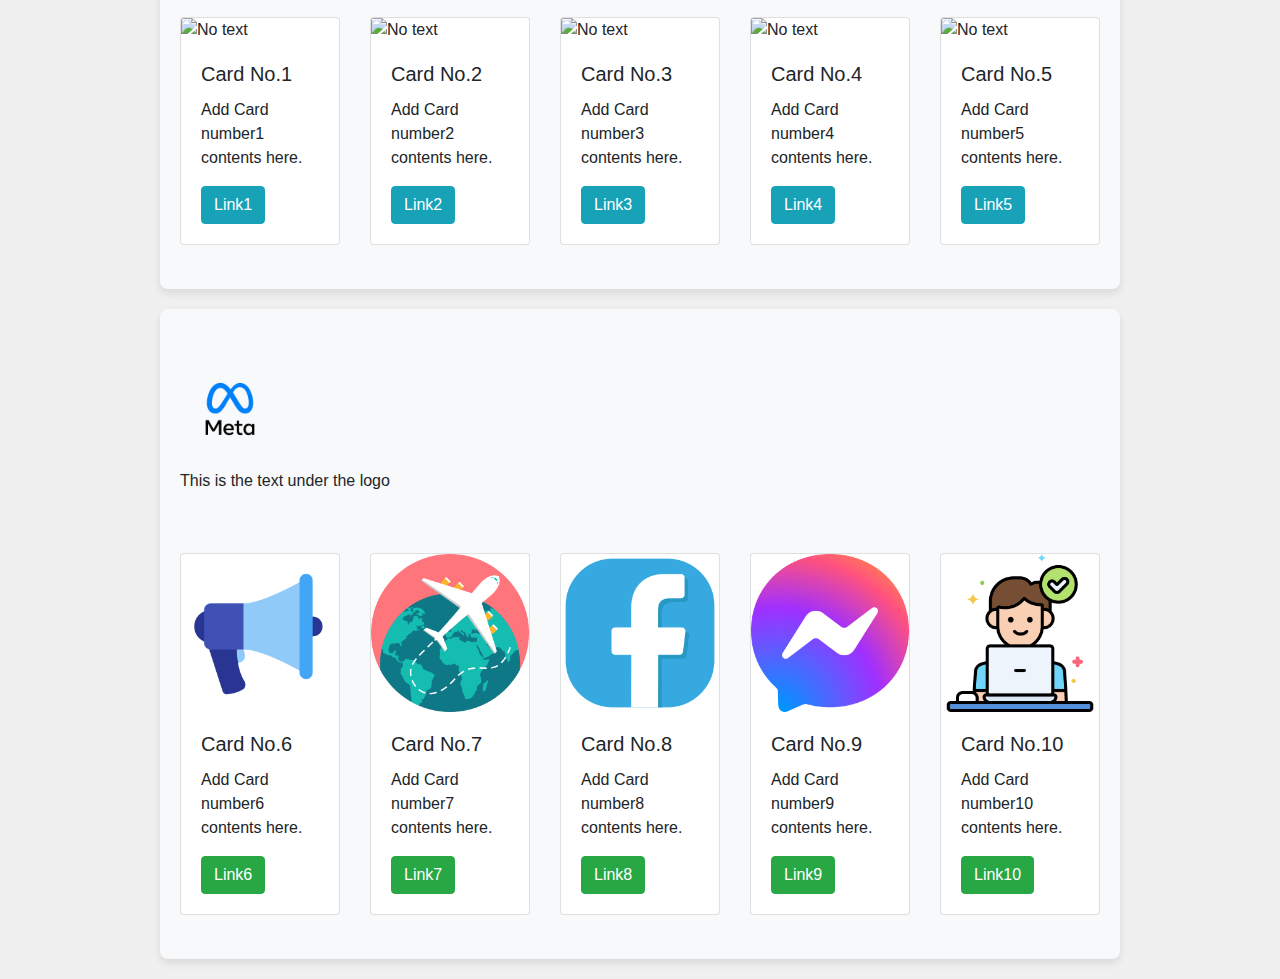
==== Cards/Index.html @ acae6ef1 "Cards" ====
<!DOCTYPE html>
<html lang="en">
<head>
    <meta charset="UTF-8">
    <meta name="viewport" content="width=device-width, initial-scale=1.0">
    <title>Cards Example</title>
    <link rel="stylesheet" href="https://cdn.jsdelivr.net/npm/bootstrap@4.3.1/dist/css/bootstrap.min.css" integrity="sha384-ggOyR0iXCbMQv3Xipma34MD+dH/1fQ784/j6cY/iJTQUOhcWr7x9JvoRxT2MZw1T" crossorigin="anonymous">
    <link rel="stylesheet" href="style.css">
</head>
<body>
    <div class="cards-container">
        <!-- 1st Group -->
        <div class="cards-box first-group">
            <div class="row">
                <div class="col-12 col-md-2 col-custom mb-4">
                    <div class="card">
                        <img src="img/img1.jpg" class="card-img-top" alt="No text">
                        <div class="card-body">
                            <h5 class="card-title">Card No.1</h5>
                            <p class="card-text">
                                Add Card number1 contents here.
                            </p>
                            <a href="#" class="btn btn-info">Link1</a>
                        </div>
                    </div>
                </div>
                <div class="col-12 col-md-2 col-custom mb-4">
                    <div class="card">
                        <img src="img/img2.jpg" class="card-img-top" alt="No text">
                        <div class="card-body">
                            <h5 class="card-title">Card No.2</h5>
                            <p class="card-text">
                                Add Card number2 contents here.
                            </p>
                            <a href="#" class="btn btn-info">Link2</a>
                        </div>
                    </div>
                </div>
                <div class="col-12 col-md-2 col-custom mb-4">
                    <div class="card">
                        <img src="img/img3.jpg" class="card-img-top" alt="No text">
                        <div class="card-body">
                            <h5 class="card-title">Card No.3</h5>
                            <p class="card-text">
                                Add Card number3 contents here.
                            </p>
                            <a href="#" class="btn btn-info">Link3</a>
                        </div>
                    </div>
                </div>
                <div class="col-12 col-md-2 col-custom mb-4">
                    <div class="card">
                        <img src="img/img4.jpg" class="card-img-top" alt="No text">
                        <div class="card-body">
                            <h5 class="card-title">Card No.4</h5>
                            <p class="card-text">
                                Add Card number4 contents here.
                            </p>
                            <a href="#" class="btn btn-info">Link4</a>
                        </div>
                    </div>
                </div>
                <div class="col-12 col-md-2 col-custom mb-4">
                    <div class="card">
                        <img src="img/img5.jpg" class="card-img-top" alt="No text">
                        <div class="card-body">
                            <h5 class="card-title">Card No.5</h5>
                            <p class="card-text">
                                Add Card number5 contents here.
                            </p>
                            <a href="#" class="btn btn-info">Link5</a>
                        </div>
                    </div>
                </div>
            </div>
        </div>

        <!-- 2nd Group -->
        <div class="cards-box">
            <div class="row">
                <div class="col-12 mb-4">
                    <div class="logo-text-container">
                        <img src="img/MetaIcon.png" class="logo" alt="Logo">
                        <p class="text">This is the text under the logo</p>
                    </div>
                </div>
                <div class="col-12 col-md-2 col-custom mb-4">
                    <div class="card">
                        <img src="img/Ads.png" class="card-img-top" alt="No text">
                        <div class="card-body">
                            <h5 class="card-title">Card No.6</h5>
                            <p class="card-text">
                                Add Card number6 contents here.
                            </p>
                            <a href="#" class="btn btn-success">Link6</a>
                        </div>
                    </div>
                </div>
                <div class="col-12 col-md-2 col-custom mb-4">
                    <div class="card">
                        <img src="img/codeing.png" class="card-img-top" alt="No text">
                        <div class="card-body">
                            <h5 class="card-title">Card No.7</h5>
                            <p class="card-text">
                                Add Card number7 contents here.
                            </p>
                            <a href="#" class="btn btn-success">Link7</a>
                        </div>
                    </div>
                </div>
                <div class="col-12 col-md-2 col-custom mb-4">
                    <div class="card">
                        <img src="img/FB.png" class="card-img-top" alt="No text">
                        <div class="card-body">
                            <h5 class="card-title">Card No.8</h5>
                            <p class="card-text">
                                Add Card number8 contents here.
                            </p>
                            <a href="#" class="btn btn-success">Link8</a>
                        </div>
                    </div>
                </div>
                <div class="col-12 col-md-2 col-custom mb-4">
                    <div class="card">
                        <img src="img/mas.png" class="card-img-top" alt="No text">
                        <div class="card-body">
                            <h5 class="card-title">Card No.9</h5>
                            <p class="card-text">
                                Add Card number9 contents here.
                            </p>
                            <a href="#" class="btn btn-success">Link9</a>
                        </div>
                    </div>
                </div>
                <div class="col-12 col-md-2 col-custom mb-4">
                    <div class="card">
                        <img src="img/work.png" class="card-img-top" alt="No text">
                        <div class="card-body">
                            <h5 class="card-title">Card No.10</h5>
                            <p class="card-text">
                                Add Card number10 contents here.
                            </p>
                            <a href="#" class="btn btn-success">Link10</a>
                        </div>
                    </div>
                </div>
            </div>
        </div>
    </div>
</body>
</html>
---- Cards/style.css ----
body, html {
    height: 100%;
    display: flex;
    justify-content: center;
    align-items: center;
    margin: 0;
    background-color: #f0f0f0;
}

.cards-container {
    display: flex;
    flex-direction: column;
    align-items: center;
    width: 100%;
}

.cards-box {
    background-color: #f8f9fa; 
    padding: 50px 20px 20px; 
    border-radius: 8px; 
    box-shadow: 0 4px 8px rgba(0, 0, 0, 0.1); 
    width: 80%; 
    max-width: 1200px; 
    margin-bottom: 20px; 
}

.cards-box.first-group {
    margin-top: 25px; /* Add margin to bring down the first group */
}

.logo-text-container {
    display: flex;
    flex-direction: column;
    align-items: flex-start;
}

.logo {
    width: 100px; /* Adjust as needed */
    height: auto;
}

.text {
    margin-top: 10px;
    font-size: 16px;
}

.card {
    margin-top: 20px; /* Reduced margin at the top */
    width: 100%; /* Ensure the card takes full column width */
}

.card-img-top {
    height: auto;
    width: 100%;
    object-fit: cover;
}

.col-custom {
    flex: 0 0 20%; /* Ensure each column takes up 20% width for five columns */
    max-width: 20%; /* Ensure the max width of each column is 20% */
}

.row {
    justify-content: space-around; /* Add space around the cards to align them properly */
}
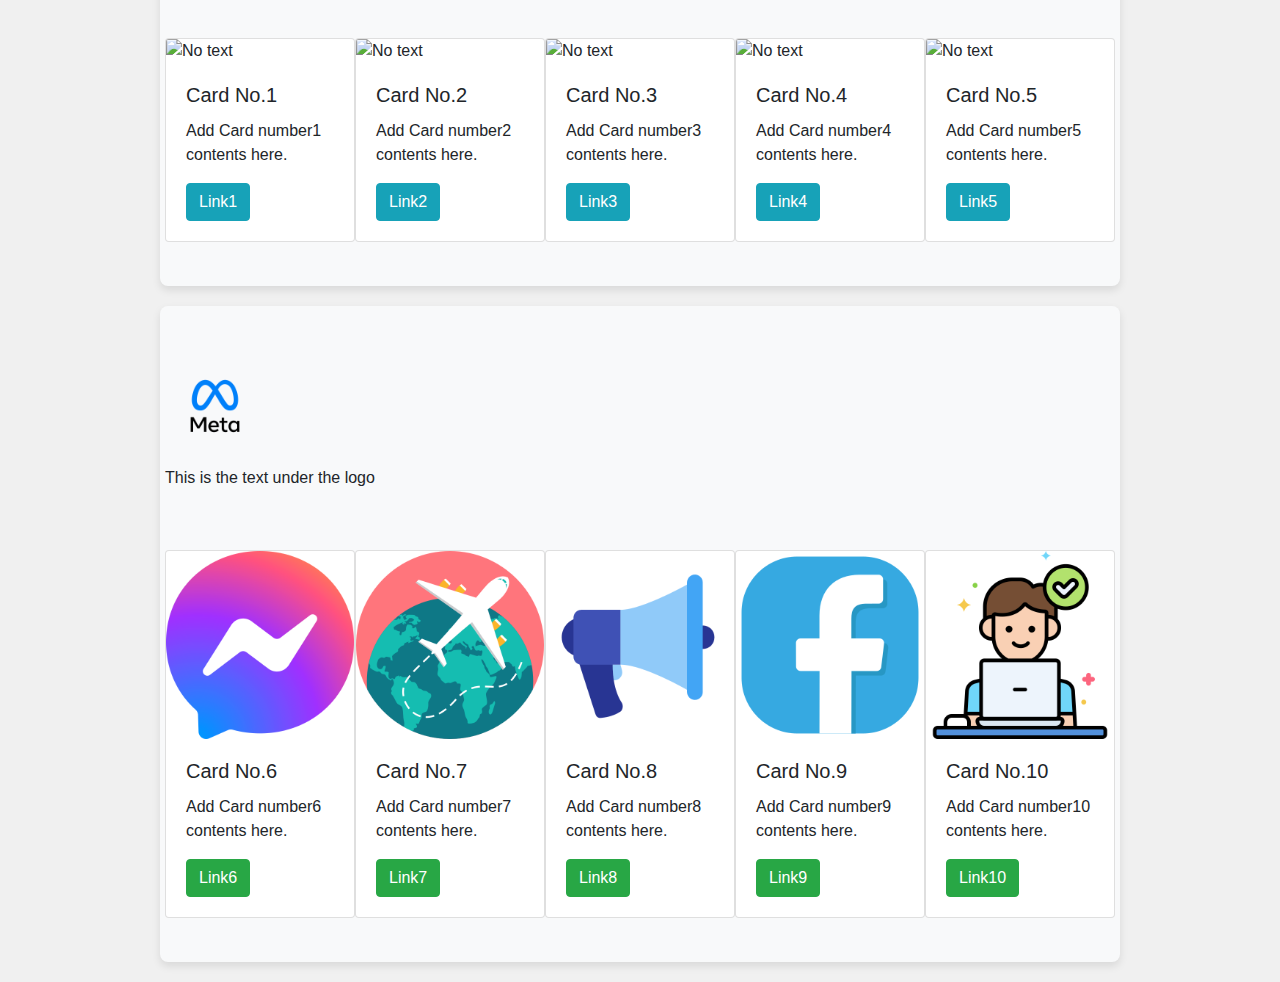
==== commit e0d42fee: "Add files via upload" ====
--- a/Cards/Index.html
+++ b/Cards/Index.html
@@ -9,10 +9,10 @@
 </head>
 <body>
     <div class="cards-container">
-        <!-- 1st Group -->
+        <!-- First Group of Cards -->
         <div class="cards-box first-group">
-            <div class="row">
-                <div class="col-12 col-md-2 col-custom mb-4">
+            <div class="row flex-row">
+                <div class="col-custom mb-4">
                     <div class="card">
                         <img src="img/img1.jpg" class="card-img-top" alt="No text">
                         <div class="card-body">
@@ -24,7 +24,7 @@
                         </div>
                     </div>
                 </div>
-                <div class="col-12 col-md-2 col-custom mb-4">
+                <div class="col-custom mb-4">
                     <div class="card">
                         <img src="img/img2.jpg" class="card-img-top" alt="No text">
                         <div class="card-body">
@@ -36,7 +36,7 @@
                         </div>
                     </div>
                 </div>
-                <div class="col-12 col-md-2 col-custom mb-4">
+                <div class="col-custom mb-4">
                     <div class="card">
                         <img src="img/img3.jpg" class="card-img-top" alt="No text">
                         <div class="card-body">
@@ -48,7 +48,7 @@
                         </div>
                     </div>
                 </div>
-                <div class="col-12 col-md-2 col-custom mb-4">
+                <div class="col-custom mb-4">
                     <div class="card">
                         <img src="img/img4.jpg" class="card-img-top" alt="No text">
                         <div class="card-body">
@@ -60,7 +60,7 @@
                         </div>
                     </div>
                 </div>
-                <div class="col-12 col-md-2 col-custom mb-4">
+                <div class="col-custom mb-4">
                     <div class="card">
                         <img src="img/img5.jpg" class="card-img-top" alt="No text">
                         <div class="card-body">
@@ -75,18 +75,18 @@
             </div>
         </div>
 
-        <!-- 2nd Group -->
+        <!-- Second Group of Cards with Logo and Text -->
         <div class="cards-box">
-            <div class="row">
-                <div class="col-12 mb-4">
-                    <div class="logo-text-container">
-                        <img src="img/MetaIcon.png" class="logo" alt="Logo">
-                        <p class="text">This is the text under the logo</p>
-                    </div>
+            <div class="row mb-4">
+                <div class="logo-text-container">
+                    <img src="img/MetaIcon.png" class="logo" alt="Logo">
+                    <p class="text">This is the text under the logo</p>
                 </div>
-                <div class="col-12 col-md-2 col-custom mb-4">
+            </div>
+            <div class="row flex-row">
+                <div class="col-custom mb-4">
                     <div class="card">
-                        <img src="img/Ads.png" class="card-img-top" alt="No text">
+                        <img src="img/mas.png" class="card-img-top" alt="No text">
                         <div class="card-body">
                             <h5 class="card-title">Card No.6</h5>
                             <p class="card-text">
@@ -96,7 +96,7 @@
                         </div>
                     </div>
                 </div>
-                <div class="col-12 col-md-2 col-custom mb-4">
+                <div class="col-custom mb-4">
                     <div class="card">
                         <img src="img/codeing.png" class="card-img-top" alt="No text">
                         <div class="card-body">
@@ -108,9 +108,9 @@
                         </div>
                     </div>
                 </div>
-                <div class="col-12 col-md-2 col-custom mb-4">
+                <div class="col-custom mb-4">
                     <div class="card">
-                        <img src="img/FB.png" class="card-img-top" alt="No text">
+                        <img src="img/Ads.png" class="card-img-top" alt="No text">
                         <div class="card-body">
                             <h5 class="card-title">Card No.8</h5>
                             <p class="card-text">
@@ -120,9 +120,9 @@
                         </div>
                     </div>
                 </div>
-                <div class="col-12 col-md-2 col-custom mb-4">
+                <div class="col-custom mb-4">
                     <div class="card">
-                        <img src="img/mas.png" class="card-img-top" alt="No text">
+                        <img src="img/FB.png" class="card-img-top" alt="No text">
                         <div class="card-body">
                             <h5 class="card-title">Card No.9</h5>
                             <p class="card-text">
@@ -132,7 +132,7 @@
                         </div>
                     </div>
                 </div>
-                <div class="col-12 col-md-2 col-custom mb-4">
+                <div class="col-custom mb-4">
                     <div class="card">
                         <img src="img/work.png" class="card-img-top" alt="No text">
                         <div class="card-body">
--- a/Cards/style.css
+++ b/Cards/style.css
@@ -15,17 +15,17 @@
 }
 
 .cards-box {
-    background-color: #f8f9fa; 
-    padding: 50px 20px 20px; 
-    border-radius: 8px; 
-    box-shadow: 0 4px 8px rgba(0, 0, 0, 0.1); 
-    width: 80%; 
-    max-width: 1200px; 
-    margin-bottom: 20px; 
+    background-color: #f8f9fa; /* Light gray background color */
+    padding: 50px 20px 20px; /* Added top padding */
+    border-radius: 8px; /* Rounded corners for the box */
+    box-shadow: 0 4px 8px rgba(0, 0, 0, 0.1); /* Optional: add a box shadow */
+    width: 80%; /* Ensure the box takes appropriate width */
+    max-width: 1200px; /* Max width for the box */
+    margin-bottom: 20px; /* Add space between the groups */
 }
 
 .cards-box.first-group {
-    margin-top: 25px; /* Add margin to bring down the first group */
+    margin-top: 50px; /* Add margin to bring down the first group */
 }
 
 .logo-text-container {
@@ -60,6 +60,8 @@
     max-width: 20%; /* Ensure the max width of each column is 20% */
 }
 
-.row {
-    justify-content: space-around; /* Add space around the cards to align them properly */
+.row.flex-row {
+    display: flex;
+    flex-wrap: nowrap; /* Ensure cards stay in a single row */
+    overflow-x: auto; /* Add horizontal scrolling if necessary */
 }
